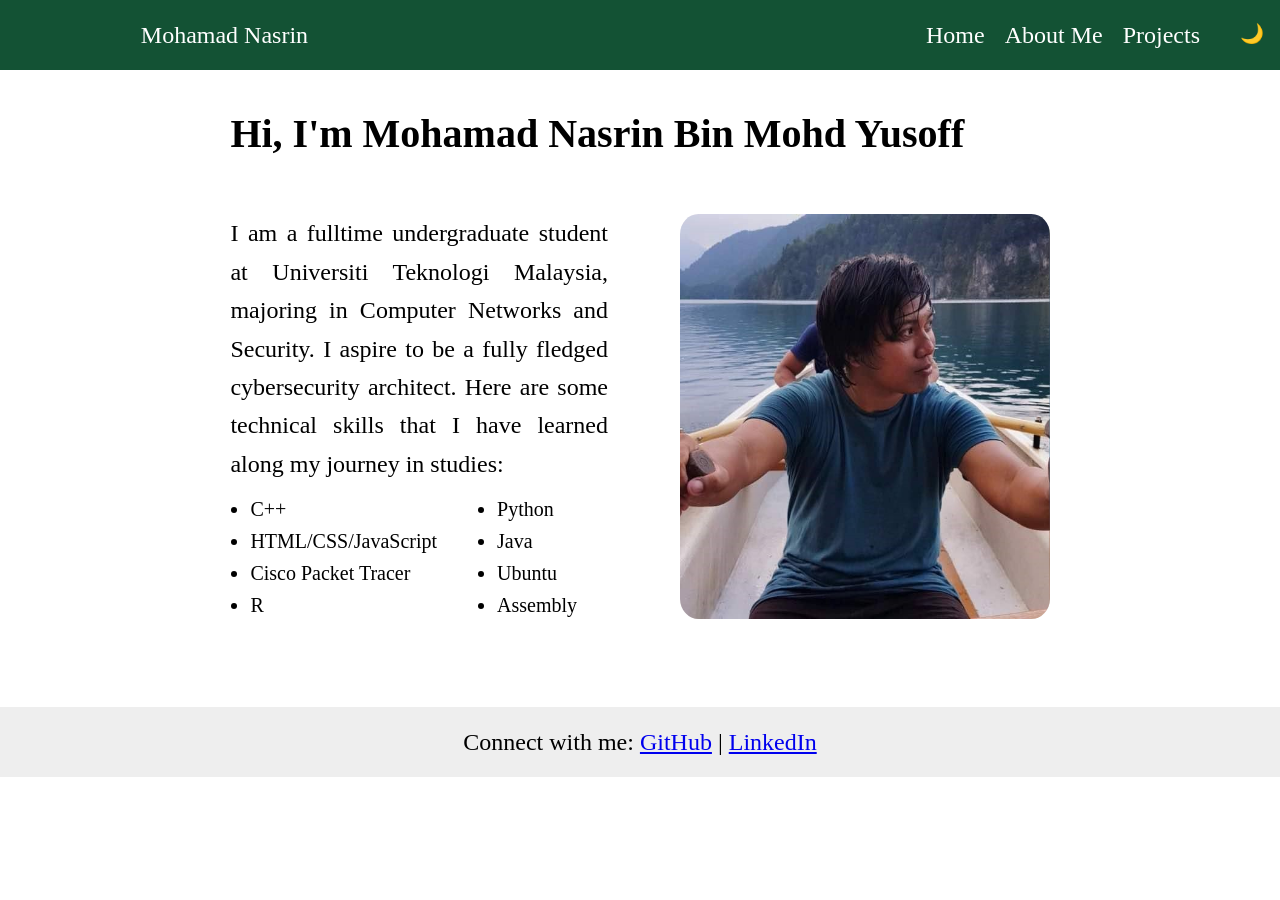
==== index.html @ d2b981bf "new files" ====
<!DOCTYPE html>
<html lang="en">
<head>
  <meta charset="UTF-8" />
  <meta name="viewport" content="width=device-width, initial-scale=1.0"/>
  <meta name="description" content="Welcome to my personal portfolio website. Explore my skills, experience, and featured projects.">
  <title>Home - Mohamad Nasrin Bin Mohd Yusoff</title>
  <link rel="stylesheet" href="style.css"/>
</head>
<body>
 <header>
  <div class="header-container">
    <div class="site-name">Mohamad Nasrin</div>
    <nav>
      <ul class="nav">
        <li><a href="index.html">Home</a></li>
        <li><a href="about-me.html">About Me</a></li>
        <li><a href="projects.html">Projects</a></li>
      </ul>
	  <div><button id="theme-toggle">🌙</button></div>
    </nav>
  </div>
</header>
  <main>
    <section class="hero">
	  <div class="row">
	  <h1 style="padding: 0 1rem;">Hi, I'm Mohamad Nasrin Bin Mohd Yusoff</h1>
		<div class="column">
		<p>I am a fulltime undergraduate student at Universiti Teknologi Malaysia, majoring in Computer Networks and Security.
		I aspire to be a fully fledged cybersecurity architect. Here are some technical skills that I have learned along my journey in studies:</p>
		<div class="skills-container">
		  <ul>
			<li>C++</li>
			<li>HTML/CSS/JavaScript</li>
			<li>Cisco Packet Tracer</li>
			<li>R</li>
		  </ul>
		  <ul>
			<li>Python</li>
			<li>Java</li>
			<li>Ubuntu</li>
			<li>Assembly</li>
		  </ul>
		</div>
		</div>
		<div class="column" style="text-align: right;">
		 <img src="nasrin.jpg" alt="Profile photo of Mohamad Nasrin" width="370px" height="405px"> 
		</div>
	  </div>
    </section>
  </main>

  <footer>
    <p style="text-align:center;">Connect with me: 
      <a href="https://github.com/nasrinutm">GitHub</a> | 
      <a href="https://www.linkedin.com/in/mohamad-nasrin-bin-mohd-yusoff-696801288/">LinkedIn</a>
    </p>
  </footer>
<script src="script.js"></script>
</body>
</html>
---- style.css ----
* {
  margin: 0;
  padding: 0;
  box-sizing: border-box;
}

img {
border-radius: 5%
}

body {
  line-height: 1.6;
  text-align: left;
}

h1, h2, p, .site-name, .nav li a, .skills-container ul {
  font-family: Georgia, serif;
}

header {
  background: #135234;
  color: white;
  padding: 1rem;
}

nav {
  display: flex;
  align-items: center;
}

section {
  padding-bottom: 1rem;
}

.header-container {
  display: flex;
  justify-content: space-between;
  align-items: center;
}

.site-name {
  font-size: 24px;
  padding-left: 10%
}

.nav {
  list-style: none;
  display: flex;
  margin: 0;
  padding: 0;
}

.nav li {
  margin-right: 20px;
}

.nav li a {
  text-decoration: none;
  color: white;
  font-size: 24px;
}

.nav li a:hover {
  color: #ffcc00;
}

h1 {
  text-align: left;
  font-size: 40px;
}

p {
  text-align: justify;
  font-size: 24px;
}

.skills-container {
  display: flex;
  gap: 40px;
  margin-top: 10px;
}

.skills-container ul {
  list-style-type: disc;
  padding-left: 20px;
  text-align: left;
  font-size: 20px;
}

.row {
  gap: 2rem;
  padding: 0rem 15%;
  max-width: 1500px;
  display: flex;
  flex-wrap: wrap;         /* wraps on small screens */
  align-items: flex-start;
}

.column {
  flex: 1 1 45%;  
  padding: 1rem;
}

.hero {
  padding: 2rem;
  text-align: center;
}

.projects {
  padding: 2rem;
}

.project-grid {
  display: grid;
  grid-template-columns: 1fr 1fr;
  gap: 1rem;
  margin-left: 10%;
  margin-right: 10%;
}

.project-card {
  display: flex;
  flex-direction: column;
  background: #f4f4f4;
  padding: 1rem;
  border-radius: 8px;
}

.project-card a {
	margin-top: auto;	
}

footer {
  text-align: center;
  padding: 1rem;
  background: #eee;
  margin-top: 2rem;
}

#theme-toggle {
  margin-left: 20px; /* Space between nav items and button */
  background: none;
  border: none;
  font-size: 1.2em;
  cursor: pointer;
}

.dark-theme {
  background-color: #121212;
  color: #f4f4f4;
}

.dark-theme header,
.dark-theme footer {
  background-color: #1f1f1f;
}

.dark-theme .project-card {
  background-color: #2a2a2a;
  color: #fff;
}

/* Form Container Styling (General - applies to About Me contact form primarily) */
.form-container {
    background: #f4f4f4;
    padding: 2rem;
    margin: 2rem 15% 1rem 15%;
    text-align: left;
}

.form-container h2 {
	text-align: center;
}

.form-container.dark-theme {
    background-color: #2a2a2a;
    color: #fff;
}

.form-container label {
    display: block;
    margin-bottom: 0.5rem;
    font-family: Georgia, 'Times New Roman', Times, serif;
    font-size: 1.3rem;
}

.form-container input[type="text"],
.form-container input[type="email"],
.form-container textarea {
    width: 100%;
    padding: 0.8rem;
    margin-bottom: 1rem;
    border: 1px solid #ddd;
    border-radius: 4px;
    font-size: 1rem;
    box-sizing: border-box;
}

.form-container textarea {
    resize: vertical;
    min-height: 100px;
}

.form-container button {
    display: block;
    background-color: #135234;
    color: white;
    padding: 0.8rem 1.5rem;
    margin: 1.5rem auto 0 auto;
    border: none;
    border-radius: 4px;
    cursor: pointer;
    font-size: 1.3rem;
    font-family: Georgia, 'Times New Roman', Times, serif;
}

.form-container button:hover {
    background-color: #0d3824;
}

.comments-section {
    display: grid; 
    grid-template-columns: 1fr 1fr;
    gap: 2rem;
    background: #f4f4f4;
    border-radius: 8px;
    padding: 2em;
    max-width: 1200px;
    margin: 2rem auto;
    text-align: left;
    box-shadow: none;
	margin-left: 10%;
	margin-right: 10%;
}


.comments-section > .form-container {
    margin: 0;
	display: flex;
	flex-direction: column;
    padding: 0 1.5rem;
}

.comments-section > .form-container:nth-child(2) {
    border-left: 2px solid #ccc;
	padding-left: 2rem; /* optional: space between border and content */
}

.comments-section button, input[type="submit"]{
    display: block;
    background-color: #135234;
    color: white;
    padding: 0.8rem 1.5rem;
    margin: 1.5rem auto 0 auto;
    border: none;
    border-radius: 4px;
    cursor: pointer;
    font-size: 1rem;
    font-family: Georgia, 'Times New Roman', Times, serif;
}

.comments-section.dark-theme {
    background-color: #2a2a2a;
    color: #fff;
    box-shadow: none;
}

.comments-section.dark-theme > .form-container:nth-child(2) {
    border-left-color: #666;
}

.comments-section.dark-theme > .form-container {
    background: none;
    box-shadow: none;
}


.comment {
    border-bottom: 1px solid #ddd;
    padding-bottom: 1rem;
    margin-bottom: 1rem;
}

.comment:last-child {
    border-bottom: none;
    margin-bottom: 0;
}

.comment p {
    margin: 0.5rem 0;
}

.comment .comment-meta {
    font-size: 0.9em;
    color: #666;
}

.comments-section.dark-theme .comment .comment-meta {
    color: #bbb;
}

@media (min-width: 1024px) {
  section + section {
    padding-top: 4rem;  /* or padding-top if you prefer internal spacing */
  }
}

@media (max-width: 768px) {
	h1 {
	font-size: 30px;
	}
	
	p {
	font-size: 15px;
	}
	
	.nav li a {
	font-size: 15px;
	}
	
	.skills-container ul {
	list-style-type: disc;
	padding-left: 15px;
	text-align: left;
	font-size: 15px;
	}
	
	.site-name {
	font-size: 16px;
	}
	
   .project-grid {
    grid-template-columns: 1fr;
    padding: 0 15px; 
    margin: 0 auto; 
    max-width: 768px; 
   }

   .project-card {
      width: 100%;
   }

   .row {
    flex-direction: column;
    align-items: center;
	padding: 1rem 0;
   }
   
   .form-container {
	align-items: center;
	padding: 0.5rem 0.5rem;
	margin: 2rem 5%;
    border-radius: 8px;
   }
   
   .form-container label {
    font-size: 1rem;
	}

  .column {
    margin-left: 0;
    text-align: center;
  }

  img {
    max-width: 100%;
	height: auto;
	display: block;
  }

  .comments-section {
    grid-template-columns: 1fr; 
    width: 100%; 
    max-width: 768px; 
    margin: 2rem auto; 
    padding: 1rem 15px; 
    gap: 1rem; 
    box-shadow: none; 
  }

  .comments-section > .form-container {
    padding: 0 0rem; 
  }
  .comments-section > .form-container:nth-child(2) {
	border-left: none;
	padding: 0rem;
  }
}
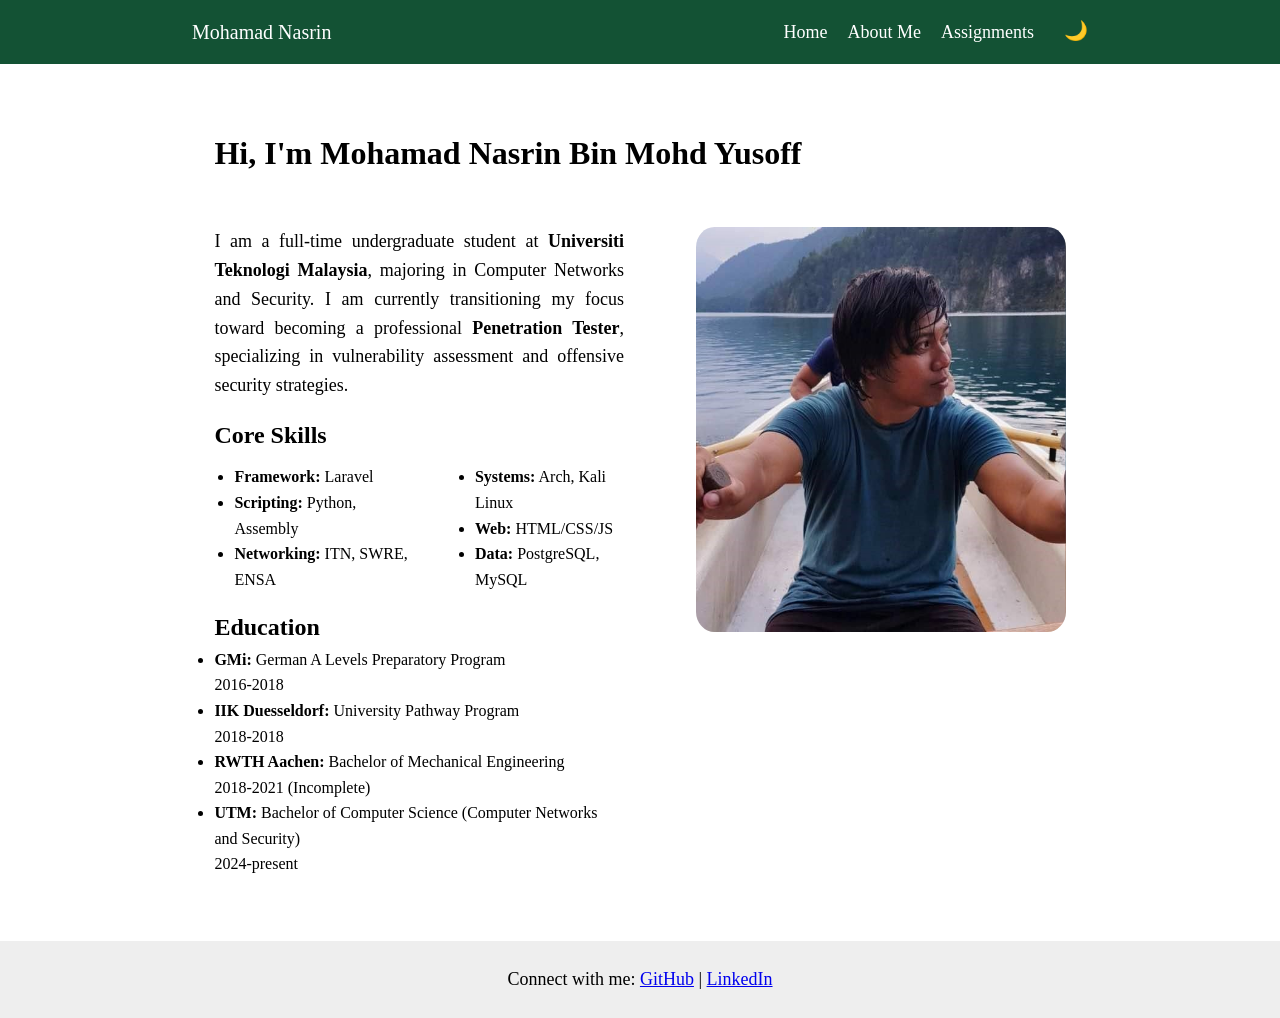
==== commit db6dce5c: "update" ====
--- a/index.html
+++ b/index.html
@@ -15,40 +15,62 @@
       <ul class="nav">
         <li><a href="index.html">Home</a></li>
         <li><a href="about-me.html">About Me</a></li>
-        <li><a href="projects.html">Projects</a></li>
+        <li><a href="projects.html">Assignments</a></li>
       </ul>
 	  <div><button id="theme-toggle">🌙</button></div>
     </nav>
   </div>
 </header>
-  <main>
-    <section class="hero">
-	  <div class="row">
-	  <h1 style="padding: 0 1rem;">Hi, I'm Mohamad Nasrin Bin Mohd Yusoff</h1>
-		<div class="column">
-		<p>I am a fulltime undergraduate student at Universiti Teknologi Malaysia, majoring in Computer Networks and Security.
-		I aspire to be a fully fledged cybersecurity architect. Here are some technical skills that I have learned along my journey in studies:</p>
-		<div class="skills-container">
-		  <ul>
-			<li>C++</li>
-			<li>HTML/CSS/JavaScript</li>
-			<li>Cisco Packet Tracer</li>
-			<li>R</li>
-		  </ul>
-		  <ul>
-			<li>Python</li>
-			<li>Java</li>
-			<li>Ubuntu</li>
-			<li>Assembly</li>
-		  </ul>
-		</div>
-		</div>
-		<div class="column" style="text-align: right;">
-		 <img src="nasrin.jpg" alt="Profile photo of Mohamad Nasrin" width="370px" height="405px"> 
-		</div>
-	  </div>
-    </section>
-  </main>
+<main>
+  <section class="hero">
+    <div class="row">
+      <h1>Hi, I'm Mohamad Nasrin Bin Mohd Yusoff</h1>
+      
+      <div class="column">
+        <p>
+          I am a full-time undergraduate student at <strong>Universiti Teknologi Malaysia</strong>, 
+          majoring in Computer Networks and Security. I am currently transitioning my focus 
+          toward becoming a professional <strong>Penetration Tester</strong>, specializing 
+          in vulnerability assessment and offensive security strategies.
+        </p>
+
+        <h2 style="text-align: left; margin-top: 1rem;">Core Skills</h2>
+        <div class="skills-container">
+          <ul>
+            <li><strong>Framework:</strong> Laravel</li>
+            <li><strong>Scripting:</strong> Python, Assembly</li>
+            <li><strong>Networking:</strong> ITN, SWRE, ENSA</li>
+          </ul>
+          <ul>
+            <li><strong>Systems:</strong> Arch, Kali Linux</li>
+            <li><strong>Web:</strong> HTML/CSS/JS</li>
+            <li><strong>Data:</strong> PostgreSQL, MySQL</li>
+          </ul>
+        </div>
+
+        <h2 style="text-align: left; margin-top: 1rem;">Education</h2>
+        <ul style="font-size: 16px; text-align: left;">
+            <li><strong>GMi: </strong>German A Levels Preparatory Program<br>
+                2016-2018
+            </li>
+            <li><strong>IIK Duesseldorf: </strong>University Pathway Program<br>
+                2018-2018
+            </li>
+            <li><strong>RWTH Aachen: </strong>Bachelor of Mechanical Engineering<br>
+                2018-2021 (Incomplete)
+            </li>
+            <li><strong>UTM: </strong>Bachelor of Computer Science (Computer Networks and Security)<br>
+                2024-present
+            </li>
+        </ul>
+      </div>
+
+      <div class="column" style="text-align: right;">
+        <img src="nasrin.jpg" alt="Profile photo of Mohamad Nasrin" width="370px" height="405px"> 
+      </div>
+    </div>
+  </section>
+</main>
 
   <footer>
     <p style="text-align:center;">Connect with me: 
--- a/style.css
+++ b/style.css
@@ -1,46 +1,58 @@
+/* --- Global & Layout Styles --- */
 * {
   margin: 0;
   padding: 0;
   box-sizing: border-box;
-}
-
-img {
-border-radius: 5%
-}
-
+  /* Strictly enforce Times New Roman for all elements to meet rubric standards  */
+  font-family: "Times New Roman", Times, serif !important;
+}
+
+/* Flexbox body ensures the footer is pushed to the absolute bottom  */
 body {
   line-height: 1.6;
   text-align: left;
-}
-
-h1, h2, p, .site-name, .nav li a, .skills-container ul {
-  font-family: Georgia, serif;
-}
-
+  display: flex;
+  flex-direction: column;
+  min-height: 100vh; 
+}
+
+/* Expand main to fill available space so footer stays lower  */
+main {
+  flex: 1;
+}
+
+img {
+  border-radius: 5%;
+}
+
+h1, h2, p, .site-name, .nav li a, .skills-container ul, .form-container label, .form-container button {
+  font-family: "Times New Roman", Times, serif !important;
+}
+
+/* --- Contained Header (Left and Right gaps) --- */
 header {
   background: #135234;
   color: white;
-  padding: 1rem;
+  padding: 1rem 0;
+}
+
+.header-container {
+  display: flex;
+  justify-content: space-between; 
+  align-items: center;
+  max-width: 1500px;
+  margin: 0 auto;
+  padding: 0 15%; 
+}
+
+.site-name {
+  font-size: 20px;
+  padding-left: 0;
 }
 
 nav {
   display: flex;
   align-items: center;
-}
-
-section {
-  padding-bottom: 1rem;
-}
-
-.header-container {
-  display: flex;
-  justify-content: space-between;
-  align-items: center;
-}
-
-.site-name {
-  font-size: 24px;
-  padding-left: 10%
 }
 
 .nav {
@@ -57,94 +69,136 @@
 .nav li a {
   text-decoration: none;
   color: white;
-  font-size: 24px;
+  font-size: 18px;
 }
 
 .nav li a:hover {
   color: #ffcc00;
 }
 
-h1 {
-  text-align: left;
-  font-size: 40px;
-}
-
-p {
-  text-align: justify;
-  font-size: 24px;
-}
-
-.skills-container {
-  display: flex;
-  gap: 40px;
-  margin-top: 10px;
-}
-
-.skills-container ul {
-  list-style-type: disc;
-  padding-left: 20px;
-  text-align: left;
-  font-size: 20px;
-}
-
-.row {
-  gap: 2rem;
-  padding: 0rem 15%;
-  max-width: 1500px;
-  display: flex;
-  flex-wrap: wrap;         /* wraps on small screens */
-  align-items: flex-start;
-}
-
-.column {
-  flex: 1 1 45%;  
-  padding: 1rem;
-}
-
-.hero {
-  padding: 2rem;
-  text-align: center;
-}
-
-.projects {
-  padding: 2rem;
-}
-
-.project-grid {
-  display: grid;
-  grid-template-columns: 1fr 1fr;
-  gap: 1rem;
-  margin-left: 10%;
-  margin-right: 10%;
-}
-
-.project-card {
-  display: flex;
-  flex-direction: column;
-  background: #f4f4f4;
-  padding: 1rem;
-  border-radius: 8px;
-}
-
-.project-card a {
-	margin-top: auto;	
-}
-
-footer {
-  text-align: center;
-  padding: 1rem;
-  background: #eee;
-  margin-top: 2rem;
-}
-
 #theme-toggle {
-  margin-left: 20px; /* Space between nav items and button */
+  margin-left: 10px;
   background: none;
   border: none;
   font-size: 1.2em;
   cursor: pointer;
 }
 
+/* --- Main Content Layout --- */
+section {
+  padding-bottom: 1rem;
+}
+
+.row {
+  display: flex;
+  flex-wrap: wrap; 
+  gap: 2rem;
+  padding: 2rem 15% 0 15%;
+  max-width: 1500px;
+  margin: 0 auto;
+  align-items: flex-start;
+}
+
+.row h1 {
+  flex: 1 1 100%; 
+  margin-bottom: 1rem;
+}
+
+.column {
+  flex: 1 1 45%; 
+  min-width: 300px; 
+}
+
+.hero {
+  padding: 2rem;
+  text-align: left;
+}
+
+h1 {
+  text-align: left;
+  font-size: 32px; 
+  padding: 0 15%;
+}
+
+.hero .row h1 {
+  padding: 0;
+}
+
+p {
+  text-align: justify;
+  font-size: 18px; 
+}
+
+.skills-container {
+  display: flex;
+  gap: 40px;
+  margin-top: 10px;
+}
+
+.skills-container ul {
+  list-style-type: disc;
+  padding-left: 20px;
+  text-align: left;
+  font-size: 16px;
+}
+
+/* --- Projects Section (Gap-less Masonry Layout) --- */
+.project-grid {
+  column-count: 2; 
+  column-gap: 1.5rem;
+  padding: 0 10%;
+  max-width: 1500px;
+  margin: 2rem auto;
+  font-size: 16px;
+}
+
+.project-card {
+  break-inside: avoid;
+  display: inline-block; 
+  width: 100%;
+  background: #f4f4f4;
+  padding: 1.5rem;
+  border-radius: 8px;
+  margin-bottom: 1.5rem; 
+  text-align: left;
+}
+
+.project-card img {
+  width: 100%;
+  height: auto;
+  border-radius: 5px;
+  margin-bottom: 1rem;
+}
+
+.project-card h2 {
+  margin-bottom: 0.5rem;
+  font-size: 22px;
+}
+
+.project-card p {
+  font-size: 16px;
+  margin-bottom: 1rem;
+}
+
+.project-card a {
+  display: block;
+  margin-top: 0.5rem;
+  font-weight: bold;
+  text-decoration: underline;
+  text-align: center;
+}
+
+.project-card a:hover {
+}
+/* --- Footer --- */
+footer {
+  text-align: center;
+  padding: 1.5rem;
+  background: #eee;
+  margin-top: 2rem; 
+}
+
+/* --- Dark Theme Support  --- */
 .dark-theme {
   background-color: #121212;
   color: #f4f4f4;
@@ -160,229 +214,33 @@
   color: #fff;
 }
 
-/* Form Container Styling (General - applies to About Me contact form primarily) */
-.form-container {
-    background: #f4f4f4;
-    padding: 2rem;
-    margin: 2rem 15% 1rem 15%;
-    text-align: left;
-}
-
-.form-container h2 {
-	text-align: center;
-}
-
-.form-container.dark-theme {
-    background-color: #2a2a2a;
-    color: #fff;
-}
-
-.form-container label {
-    display: block;
-    margin-bottom: 0.5rem;
-    font-family: Georgia, 'Times New Roman', Times, serif;
-    font-size: 1.3rem;
-}
-
-.form-container input[type="text"],
-.form-container input[type="email"],
-.form-container textarea {
-    width: 100%;
-    padding: 0.8rem;
-    margin-bottom: 1rem;
-    border: 1px solid #ddd;
-    border-radius: 4px;
-    font-size: 1rem;
-    box-sizing: border-box;
-}
-
-.form-container textarea {
-    resize: vertical;
-    min-height: 100px;
-}
-
-.form-container button {
-    display: block;
-    background-color: #135234;
-    color: white;
-    padding: 0.8rem 1.5rem;
-    margin: 1.5rem auto 0 auto;
-    border: none;
-    border-radius: 4px;
-    cursor: pointer;
-    font-size: 1.3rem;
-    font-family: Georgia, 'Times New Roman', Times, serif;
-}
-
-.form-container button:hover {
-    background-color: #0d3824;
-}
-
-.comments-section {
-    display: grid; 
-    grid-template-columns: 1fr 1fr;
-    gap: 2rem;
-    background: #f4f4f4;
-    border-radius: 8px;
-    padding: 2em;
-    max-width: 1200px;
-    margin: 2rem auto;
-    text-align: left;
-    box-shadow: none;
-	margin-left: 10%;
-	margin-right: 10%;
-}
-
-
-.comments-section > .form-container {
-    margin: 0;
-	display: flex;
-	flex-direction: column;
-    padding: 0 1.5rem;
-}
-
-.comments-section > .form-container:nth-child(2) {
-    border-left: 2px solid #ccc;
-	padding-left: 2rem; /* optional: space between border and content */
-}
-
-.comments-section button, input[type="submit"]{
-    display: block;
-    background-color: #135234;
-    color: white;
-    padding: 0.8rem 1.5rem;
-    margin: 1.5rem auto 0 auto;
-    border: none;
-    border-radius: 4px;
-    cursor: pointer;
-    font-size: 1rem;
-    font-family: Georgia, 'Times New Roman', Times, serif;
-}
-
-.comments-section.dark-theme {
-    background-color: #2a2a2a;
-    color: #fff;
-    box-shadow: none;
-}
-
-.comments-section.dark-theme > .form-container:nth-child(2) {
-    border-left-color: #666;
-}
-
-.comments-section.dark-theme > .form-container {
-    background: none;
-    box-shadow: none;
-}
-
-
-.comment {
-    border-bottom: 1px solid #ddd;
-    padding-bottom: 1rem;
-    margin-bottom: 1rem;
-}
-
-.comment:last-child {
-    border-bottom: none;
-    margin-bottom: 0;
-}
-
-.comment p {
-    margin: 0.5rem 0;
-}
-
-.comment .comment-meta {
-    font-size: 0.9em;
-    color: #666;
-}
-
-.comments-section.dark-theme .comment .comment-meta {
-    color: #bbb;
-}
-
-@media (min-width: 1024px) {
-  section + section {
-    padding-top: 4rem;  /* or padding-top if you prefer internal spacing */
-  }
-}
-
+.dark-theme .project-card a {
+  color: #ffcc00;
+}
+
+/* --- Mobile Responsiveness --- */
 @media (max-width: 768px) {
-	h1 {
-	font-size: 30px;
-	}
-	
-	p {
-	font-size: 15px;
-	}
-	
-	.nav li a {
-	font-size: 15px;
-	}
-	
-	.skills-container ul {
-	list-style-type: disc;
-	padding-left: 15px;
-	text-align: left;
-	font-size: 15px;
-	}
-	
-	.site-name {
-	font-size: 16px;
-	}
-	
-   .project-grid {
-    grid-template-columns: 1fr;
-    padding: 0 15px; 
-    margin: 0 auto; 
-    max-width: 768px; 
-   }
-
-   .project-card {
-      width: 100%;
-   }
-
-   .row {
+  .header-container {
+    padding: 0 5%; 
+  }
+  
+  .nav li {
+    margin-right: 10px;
+  }
+
+  .row {
+    padding: 1rem 5%;
     flex-direction: column;
     align-items: center;
-	padding: 1rem 0;
-   }
-   
-   .form-container {
-	align-items: center;
-	padding: 0.5rem 0.5rem;
-	margin: 2rem 5%;
-    border-radius: 8px;
-   }
-   
-   .form-container label {
-    font-size: 1rem;
-	}
-
-  .column {
-    margin-left: 0;
-    text-align: center;
-  }
-
-  img {
-    max-width: 100%;
-	height: auto;
-	display: block;
-  }
-
-  .comments-section {
-    grid-template-columns: 1fr; 
-    width: 100%; 
-    max-width: 768px; 
-    margin: 2rem auto; 
-    padding: 1rem 15px; 
-    gap: 1rem; 
-    box-shadow: none; 
-  }
-
-  .comments-section > .form-container {
-    padding: 0 0rem; 
-  }
-  .comments-section > .form-container:nth-child(2) {
-	border-left: none;
-	padding: 0rem;
-  }
-}
+  }
+  
+  .project-grid {
+    column-count: 1; /* Single column on mobile devices */
+    padding: 0 5%;
+  }
+  
+  h1 { font-size: 24px; }
+  p { font-size: 16px; }
+  .nav li a { font-size: 14px; }
+  .site-name { font-size: 16px; }
+}
